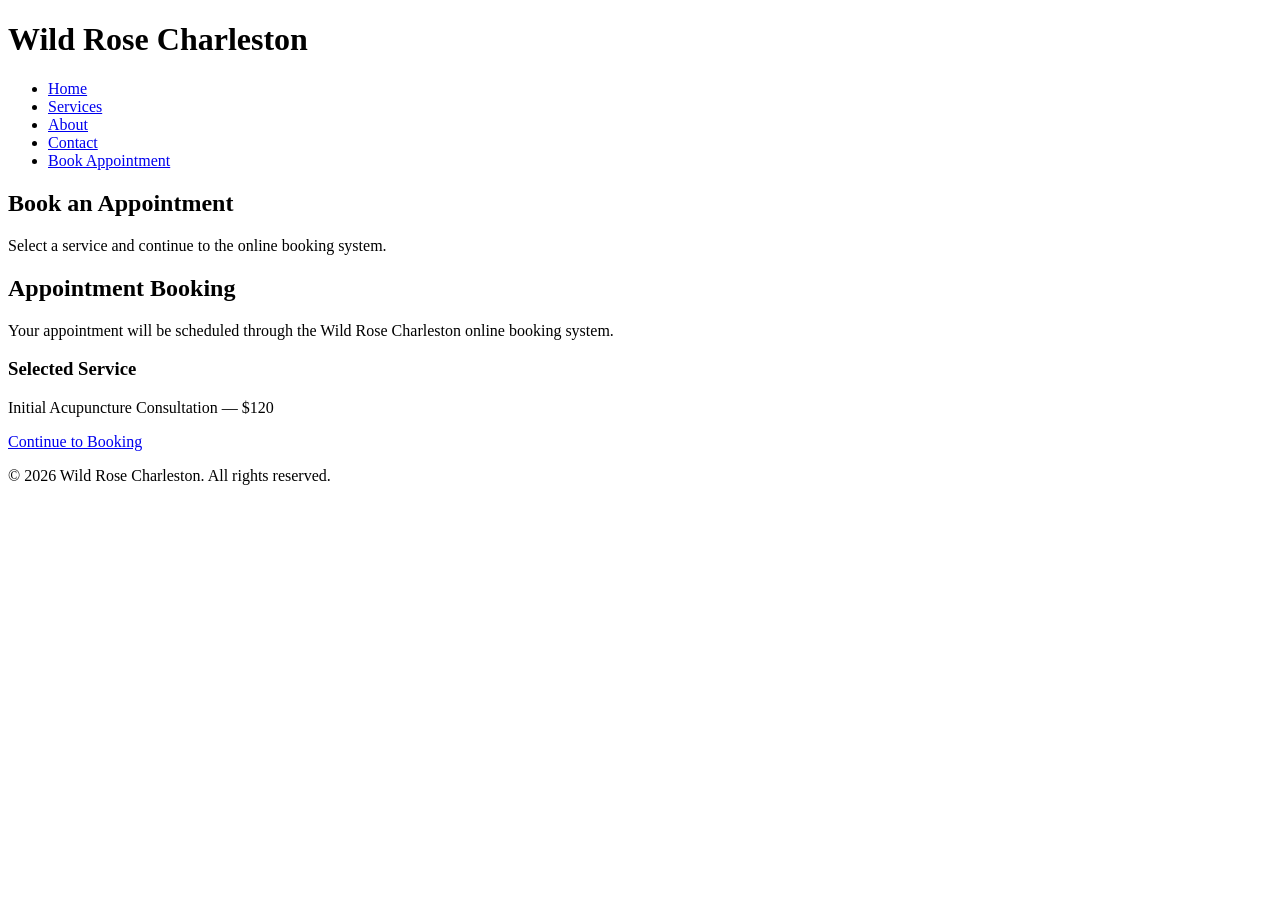
==== checkout.html @ d8e5b227 "Add checkout.html for appointment booking" ====
<!DOCTYPE html>
<html lang="en">
<head>
    <meta charset="UTF-8">
    <meta name="viewport" content="width=device-width, initial-scale=1.0">
    <meta name="description" content="Book an appointment with Wild Rose Charleston.">
    <title>Book Appointment | Wild Rose Charleston</title>
    <link rel="stylesheet" href="style.css">
</head>

<body>

<header>
    <div class="container">
        <h1>Wild Rose Charleston</h1>

        <nav aria-label="Main navigation">
            <ul>
                <li><a href="index.html">Home</a></li>
                <li><a href="services.html">Services</a></li>
                <li><a href="about.html">About</a></li>
                <li><a href="contact.html">Contact</a></li>
                <li><a href="checkout.html">Book Appointment</a></li>
            </ul>
        </nav>
    </div>
</header>

<main>

    <section class="page-intro">
        <div class="container">
            <h2>Book an Appointment</h2>
            <p>
                Select a service and continue to the online booking system.
            </p>
        </div>
    </section>

    <section>
        <div class="container">

            <article class="checkout-card">
                <h2>Appointment Booking</h2>

                <p>
                    Your appointment will be scheduled through the Wild Rose
                    Charleston online booking system.
                </p>

                <h3>Selected Service</h3>
                <p>Initial Acupuncture Consultation — $120</p>

                <a class="button" href="#">
                    Continue to Booking
                </a>
            </article>

        </div>
    </section>

</main>

<footer>
    <div class="container">
        <p>&copy; 2026 Wild Rose Charleston. All rights reserved.</p>
    </div>
</footer>

</body>
</html>
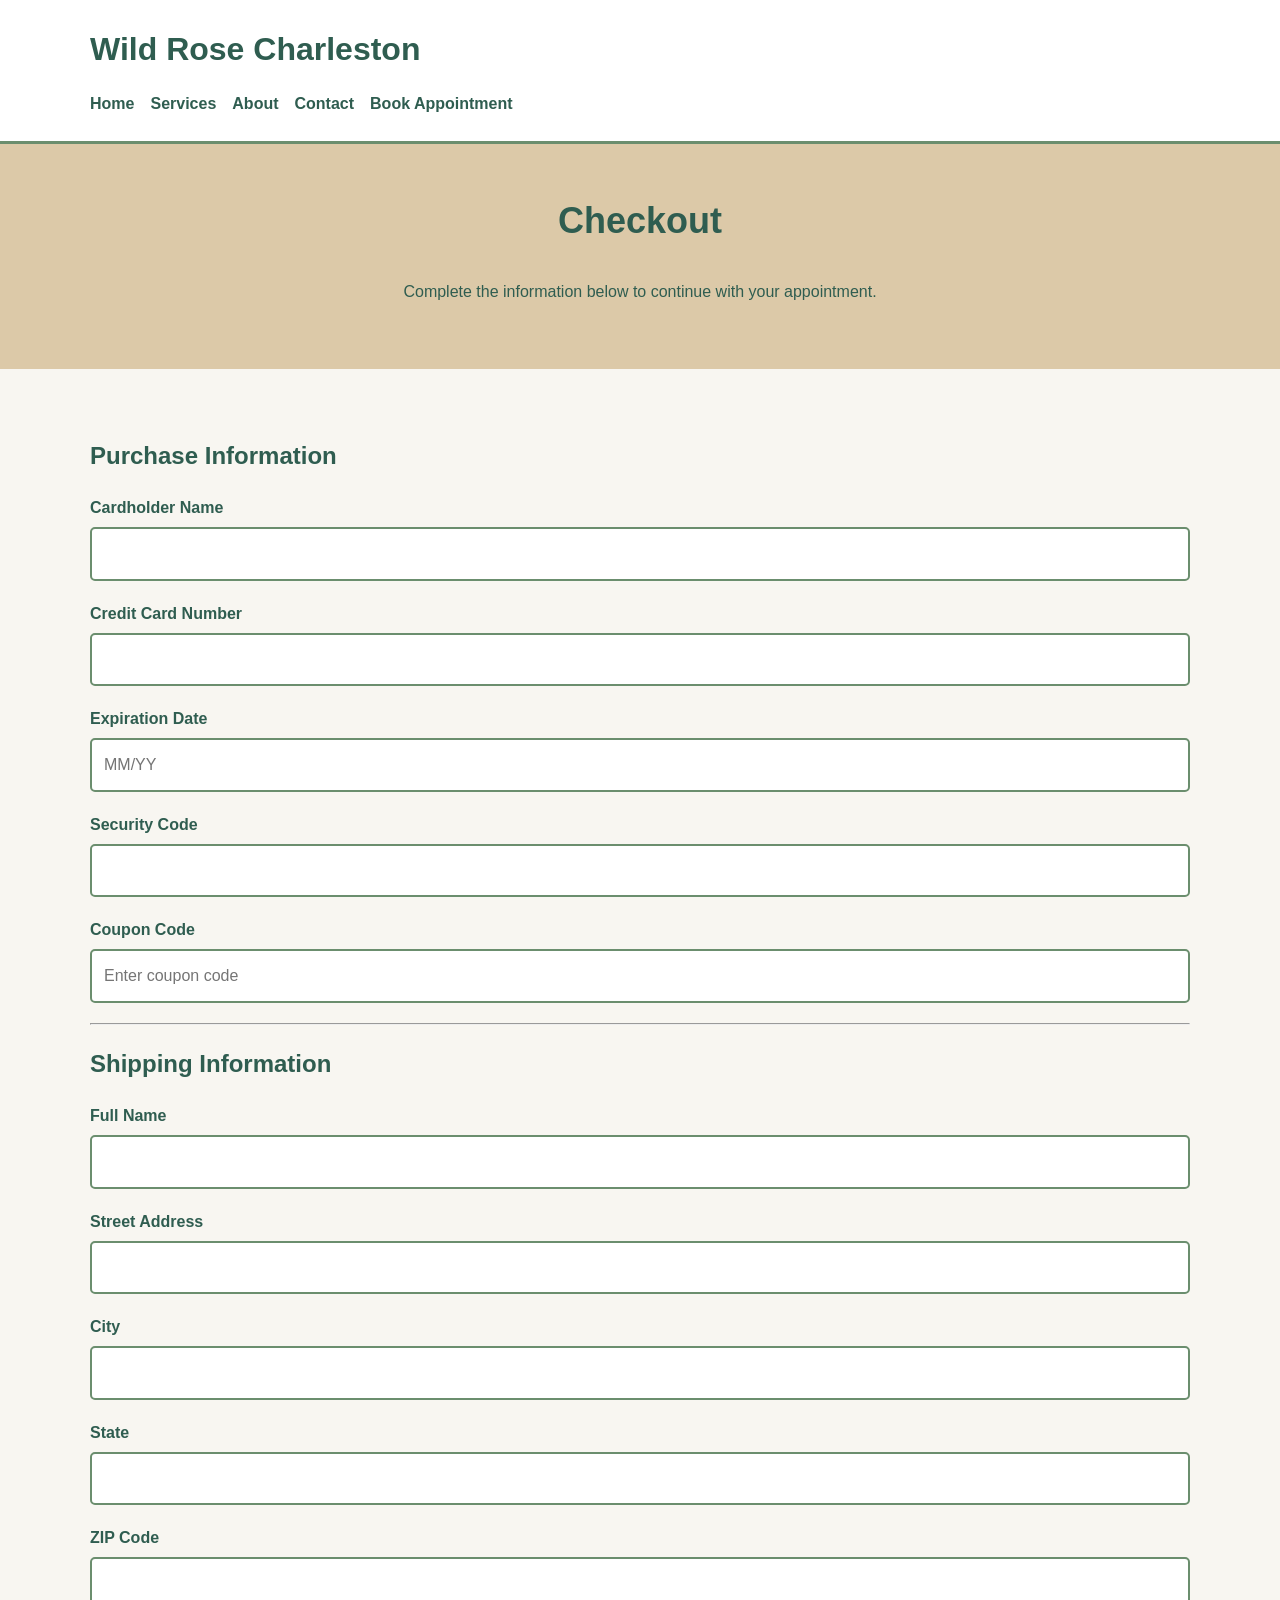
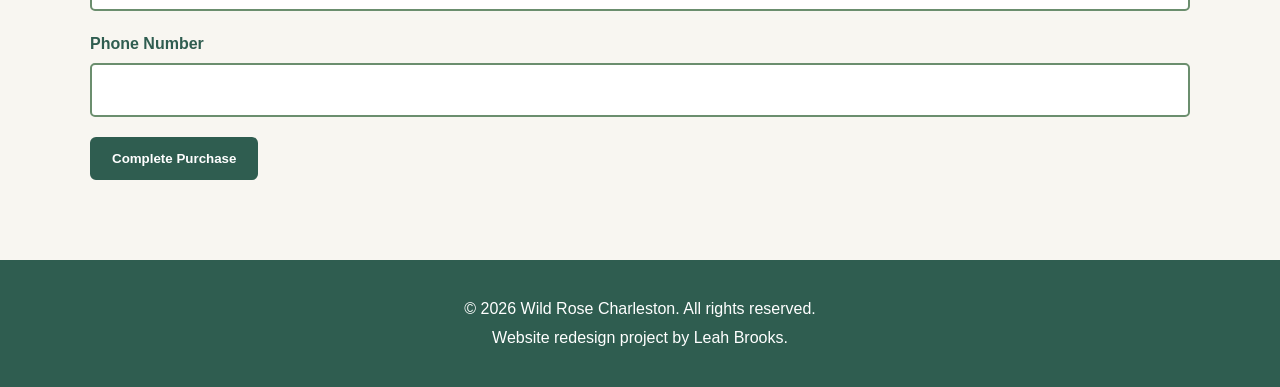
==== commit 1534768e: "add java script" ====
--- a/checkout.html
+++ b/checkout.html
@@ -4,8 +4,10 @@
     <meta charset="UTF-8">
     <meta name="viewport" content="width=device-width, initial-scale=1.0">
     <meta name="description" content="Book an appointment with Wild Rose Charleston.">
-    <title>Book Appointment | Wild Rose Charleston</title>
+    <title>Checkout | Wild Rose Charleston</title>
+
     <link rel="stylesheet" href="style.css">
+    <script src="script.js" defer></script>
 </head>
 
 <body>
@@ -30,9 +32,9 @@
 
     <section class="page-intro">
         <div class="container">
-            <h2>Book an Appointment</h2>
+            <h2>Checkout</h2>
             <p>
-                Select a service and continue to the online booking system.
+                Complete the information below to continue with your appointment.
             </p>
         </div>
     </section>
@@ -40,21 +42,137 @@
     <section>
         <div class="container">
 
-            <article class="checkout-card">
-                <h2>Appointment Booking</h2>
+            <div id="checkoutMessage" aria-live="polite"></div>
 
-                <p>
-                    Your appointment will be scheduled through the Wild Rose
-                    Charleston online booking system.
-                </p>
+            <form id="checkoutForm" novalidate>
 
-                <h3>Selected Service</h3>
-                <p>Initial Acupuncture Consultation — $120</p>
+                <h2>Purchase Information</h2>
 
-                <a class="button" href="#">
-                    Continue to Booking
-                </a>
-            </article>
+                <div>
+                    <label for="cardholderName">Cardholder Name</label>
+                    <input
+                        type="text"
+                        id="cardholderName"
+                        name="cardholderName"
+                        required
+                    >
+                </div>
+
+                <div>
+                    <label for="cardNumber">Credit Card Number</label>
+                    <input
+                        type="text"
+                        id="cardNumber"
+                        name="cardNumber"
+                        inputmode="numeric"
+                        autocomplete="cc-number"
+                        required
+                    >
+                </div>
+
+                <div>
+                    <label for="expirationDate">Expiration Date</label>
+                    <input
+                        type="text"
+                        id="expirationDate"
+                        name="expirationDate"
+                        placeholder="MM/YY"
+                        required
+                    >
+                </div>
+
+                <div>
+                    <label for="securityCode">Security Code</label>
+                    <input
+                        type="text"
+                        id="securityCode"
+                        name="securityCode"
+                        inputmode="numeric"
+                        autocomplete="cc-csc"
+                        required
+                    >
+                </div>
+
+                <div>
+                    <label for="couponCode">Coupon Code</label>
+                    <input
+                        type="text"
+                        id="couponCode"
+                        name="couponCode"
+                        placeholder="Enter coupon code"
+                    >
+                </div>
+
+                <hr>
+
+                <h2>Shipping Information</h2>
+
+                <div>
+                    <label for="shippingName">Full Name</label>
+                    <input
+                        type="text"
+                        id="shippingName"
+                        name="shippingName"
+                        required
+                    >
+                </div>
+
+                <div>
+                    <label for="streetAddress">Street Address</label>
+                    <input
+                        type="text"
+                        id="streetAddress"
+                        name="streetAddress"
+                        required
+                    >
+                </div>
+
+                <div>
+                    <label for="city">City</label>
+                    <input
+                        type="text"
+                        id="city"
+                        name="city"
+                        required
+                    >
+                </div>
+
+                <div>
+                    <label for="state">State</label>
+                    <input
+                        type="text"
+                        id="state"
+                        name="state"
+                        required
+                    >
+                </div>
+
+                <div>
+                    <label for="zipCode">ZIP Code</label>
+                    <input
+                        type="text"
+                        id="zipCode"
+                        name="zipCode"
+                        inputmode="numeric"
+                        required
+                    >
+                </div>
+
+                <div>
+                    <label for="phoneNumber">Phone Number</label>
+                    <input
+                        type="tel"
+                        id="phoneNumber"
+                        name="phoneNumber"
+                        required
+                    >
+                </div>
+
+                <button type="submit" class="button">
+                    Complete Purchase
+                </button>
+
+            </form>
 
         </div>
     </section>
@@ -64,6 +182,7 @@
 <footer>
     <div class="container">
         <p>&copy; 2026 Wild Rose Charleston. All rights reserved.</p>
+        <p>Website redesign project by Leah Brooks.</p>
     </div>
 </footer>
 
--- a/style.css
+++ b/style.css
@@ -0,0 +1,248 @@
+/* 
+   Wild Rose Charleston Website Redesign
+   Brand Theme:
+   Primary Sage Green: #6B8E6E
+   Background Cream: #F8F6F1
+   Foreground/Text: #2F5D50
+   Accent Beige: #DCC9A8
+   White: #FFFFFF
+*/
+
+:root {
+    --sage-green: #6B8E6E;
+    --cream: #F8F6F1;
+    --dark-green: #2F5D50;
+    --beige: #DCC9A8;
+    --white: #FFFFFF;
+}
+
+* {
+    box-sizing: border-box;
+}
+
+html {
+    scroll-behavior: smooth;
+}
+
+body {
+    margin: 0;
+    font-family: Arial, Helvetica, sans-serif;
+    line-height: 1.6;
+    color: var(--dark-green);
+    background-color: var(--cream);
+}
+
+.container {
+    width: 90%;
+    max-width: 1100px;
+    margin: 0 auto;
+}
+
+header {
+    background-color: var(--white);
+    border-bottom: 3px solid var(--sage-green);
+    padding: 1.5rem 0;
+}
+
+header h1 {
+    margin: 0;
+    color: var(--dark-green);
+}
+
+header p {
+    margin-top: 0.25rem;
+}
+
+nav ul {
+    display: flex;
+    flex-wrap: wrap;
+    gap: 1rem;
+    list-style: none;
+    padding: 0;
+    margin: 1rem 0 0;
+}
+
+nav a {
+    color: var(--dark-green);
+    font-weight: bold;
+    text-decoration: none;
+}
+
+nav a:hover,
+nav a:focus {
+    text-decoration: underline;
+}
+
+main {
+    min-height: 70vh;
+}
+
+.hero {
+    background-color: var(--beige);
+    padding: 5rem 0;
+    text-align: center;
+}
+
+.hero h2 {
+    font-size: 2.5rem;
+    margin-top: 0;
+}
+
+.hero p {
+    max-width: 700px;
+    margin: 0 auto 2rem;
+}
+
+.page-intro {
+    background-color: var(--beige);
+    padding: 3rem 0;
+    text-align: center;
+}
+
+.page-intro h2 {
+    margin-top: 0;
+    font-size: 2.25rem;
+}
+
+section {
+    padding: 3rem 0;
+}
+
+.card-grid {
+    display: grid;
+    grid-template-columns: repeat(3, 1fr);
+    gap: 1.5rem;
+}
+
+.card,
+.checkout-card {
+    background-color: var(--white);
+    padding: 2rem;
+    border-radius: 10px;
+    border: 1px solid var(--beige);
+}
+
+.card h3 {
+    color: var(--dark-green);
+}
+
+.price {
+    font-size: 1.25rem;
+    font-weight: bold;
+}
+
+.button {
+    display: inline-block;
+    background-color: var(--dark-green);
+    color: var(--white);
+    padding: 0.75rem 1.25rem;
+    border-radius: 6px;
+    text-decoration: none;
+    font-weight: bold;
+    border: 2px solid var(--dark-green);
+    cursor: pointer;
+}
+
+.button:hover,
+.button:focus {
+    background-color: var(--sage-green);
+    border-color: var(--sage-green);
+}
+
+.content-section {
+    max-width: 800px;
+}
+
+.contact-section {
+    max-width: 700px;
+}
+
+form div {
+    margin-bottom: 1.25rem;
+}
+
+label {
+    display: block;
+    font-weight: bold;
+    margin-bottom: 0.4rem;
+}
+
+input,
+textarea {
+    width: 100%;
+    padding: 0.75rem;
+    border: 2px solid var(--sage-green);
+    border-radius: 5px;
+    font: inherit;
+    background-color: var(--white);
+}
+
+input:focus,
+textarea:focus {
+    outline: 3px solid var(--beige);
+}
+
+footer {
+    background-color: var(--dark-green);
+    color: var(--white);
+    text-align: center;
+    padding: 2rem 0;
+    margin-top: 2rem;
+}
+
+footer p {
+    margin: 0.25rem 0;
+}
+
+/* Responsive layout for tablets and mobile devices */
+@media (max-width: 768px) {
+
+    .card-grid {
+        grid-template-columns: 1fr;
+    }
+
+    nav ul {
+        flex-direction: column;
+        gap: 0.5rem;
+    }
+
+    .hero {
+        padding: 3rem 0;
+    }
+
+    .hero h2 {
+        font-size: 2rem;
+    }
+}
+/* Responsive service display */
+
+#service-container {
+    display: grid;
+    grid-template-columns: repeat(3, 1fr);
+    gap: 1.5rem;
+}
+
+#service-container .card {
+    background-color: var(--white);
+    padding: 2rem;
+    border-radius: 10px;
+    border: 1px solid var(--beige);
+}
+
+#service-container .price {
+    font-size: 1.25rem;
+    font-weight: bold;
+    color: var(--dark-green);
+}
+
+@media (max-width: 768px) {
+    #service-container {
+        grid-template-columns: 1fr;
+    }
+}
+
+@media (min-width: 769px) and (max-width: 1000px) {
+    #service-container {
+        grid-template-columns: repeat(2, 1fr);
+    }
+}
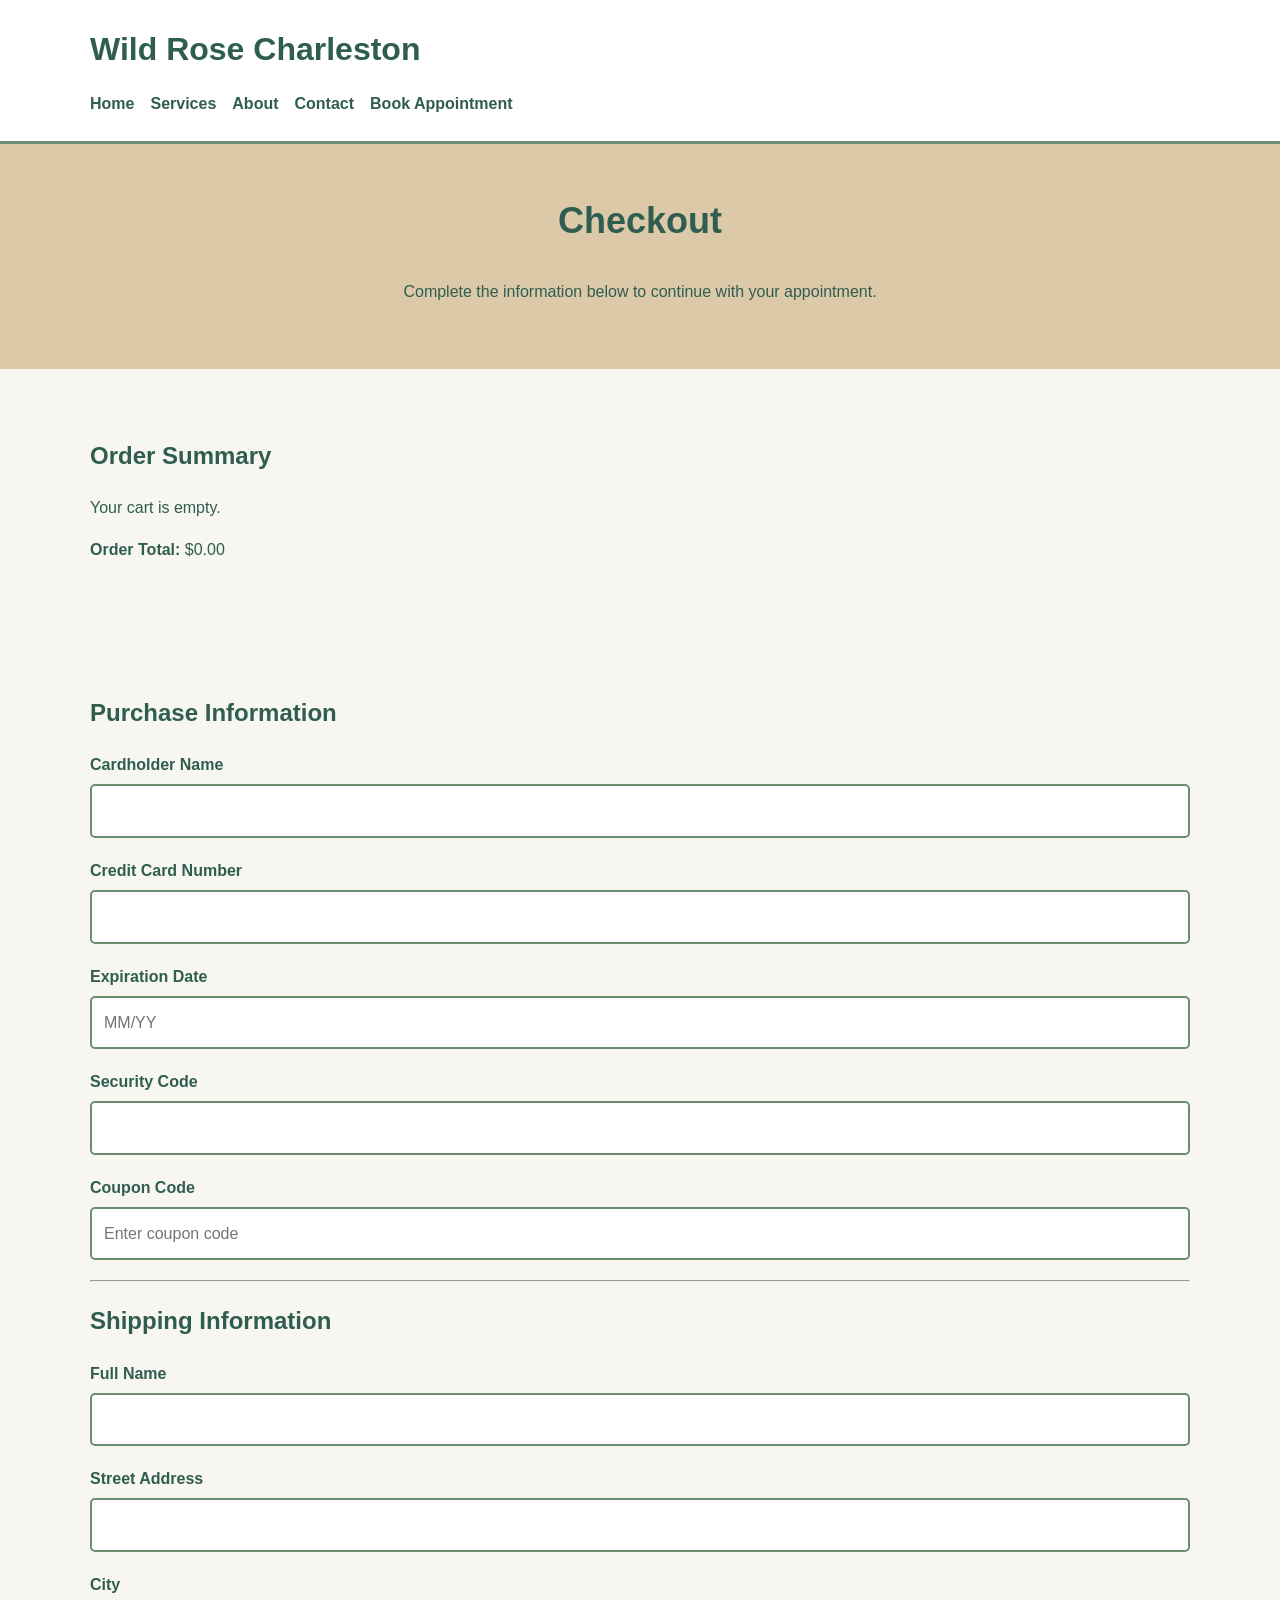
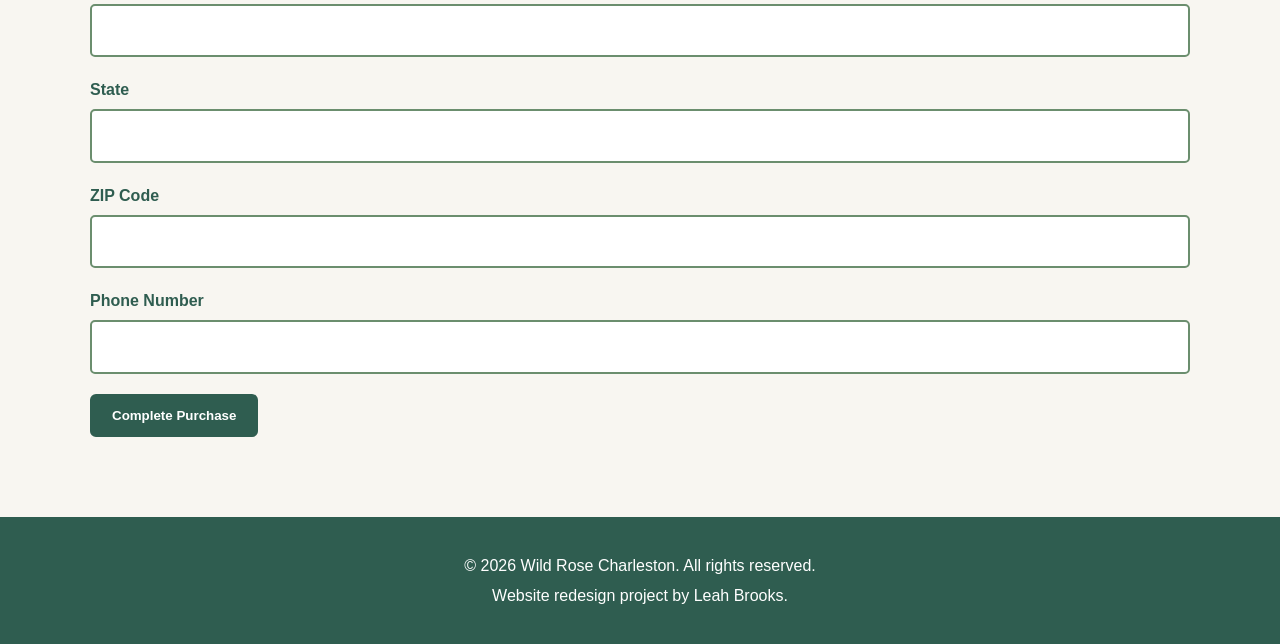
==== commit a8361fdd: "4.7" ====
--- a/checkout.html
+++ b/checkout.html
@@ -38,7 +38,16 @@
             </p>
         </div>
     </section>
-
+<section id="checkout-cart-summary">
+    <div class="container">
+        <h2>Order Summary</h2>
+        <div id="checkout-cart-items"></div>
+        <p>
+            <strong>Order Total:</strong>
+            $<span id="checkout-cart-total">0.00</span>
+        </p>
+    </div>
+</section>
     <section>
         <div class="container">
 
